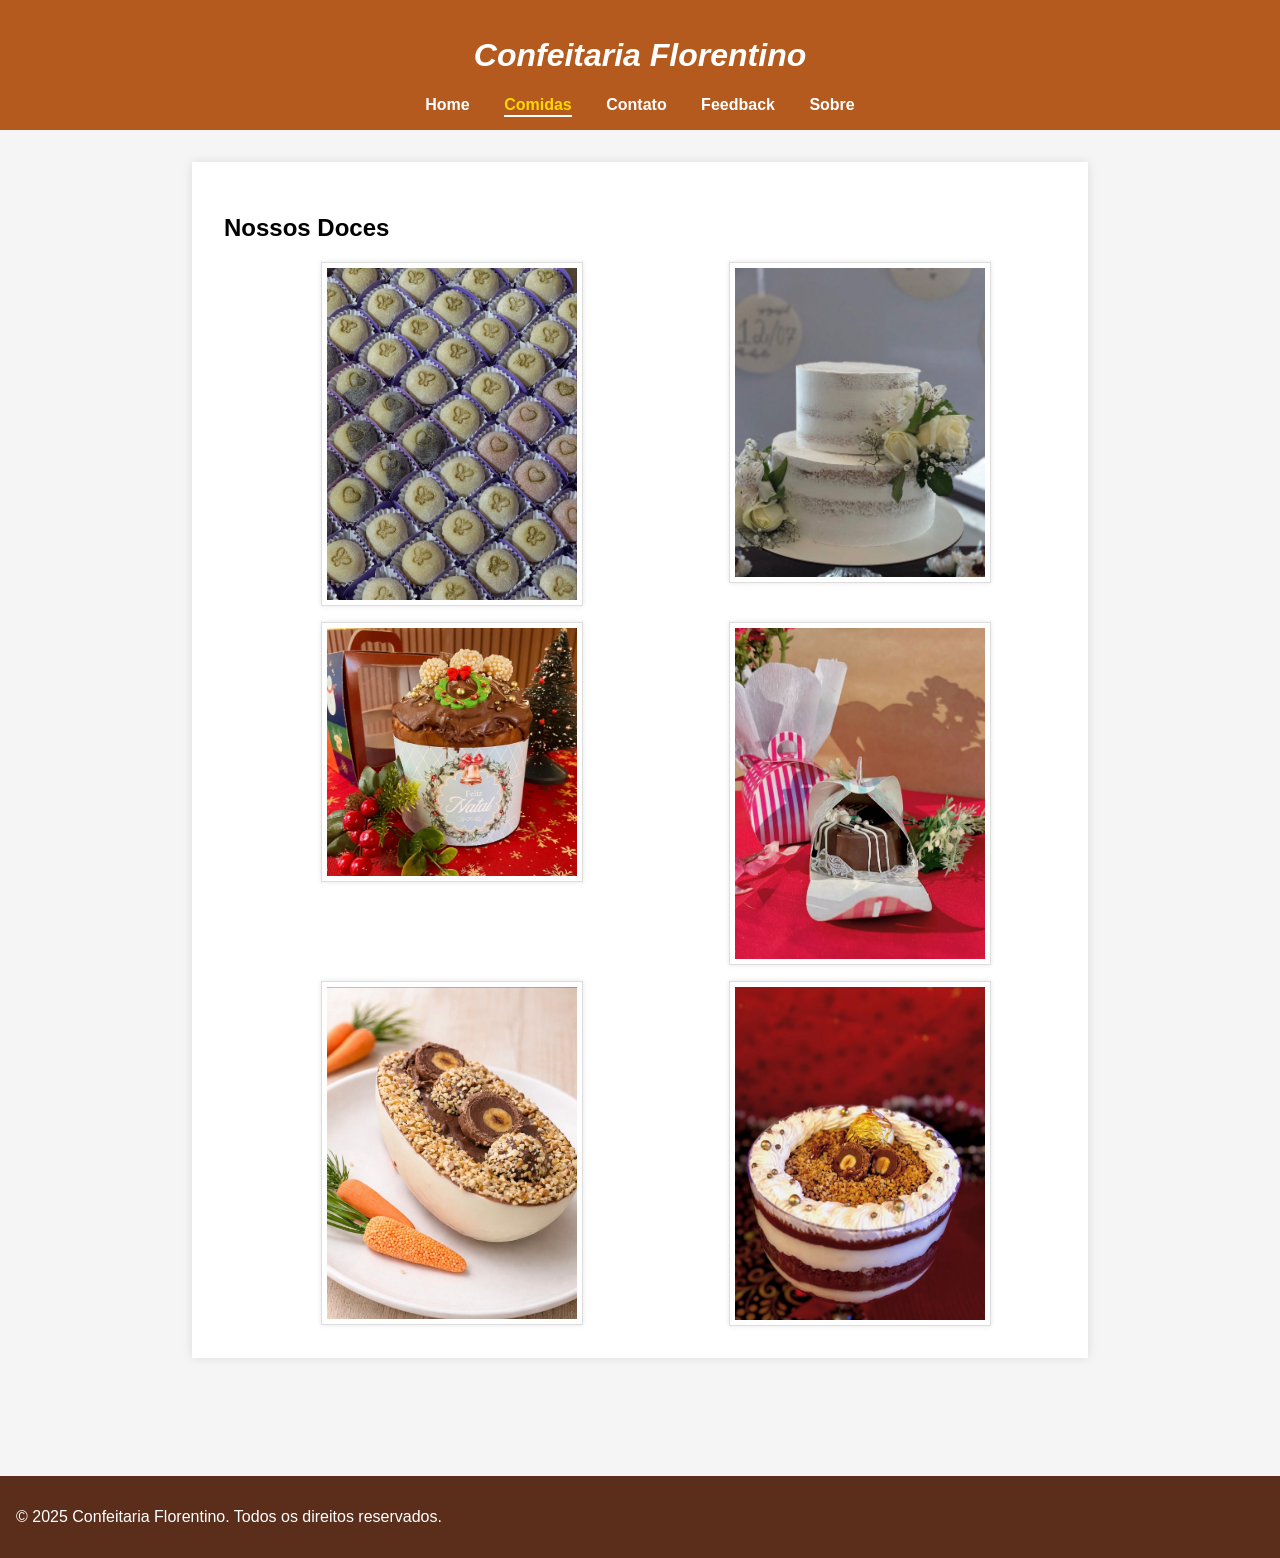
==== PROJETO N2/comidas.html @ 7accd70b "Add files via upload" ====
<!DOCTYPE html>
<html lang="pt-BR">
<head>
  <meta charset="UTF-8">
  <meta name="viewport" content="width=device-width, initial-scale=1.0">
  <title>Página 2</title>
  <link rel="stylesheet" href="style.css">
</head>
<body>

<header>
 <i><h1>Confeitaria Florentino</h1></i>
  <nav>
    <a href="index.html">Home</a>
    <a href="comidas.html" class="ativo">Comidas</a>
    <a href="contato.html">Contato</a>
    <a href="feedback.html">Feedback</a>
    <a href="saibamais.html">Sobre</a>
  </nav>
</header>

<main>
  <section class="container">
    <h2>Nossos Doces </h2>
    <div class="line">
  
      <br>
      <div class="imagem-box">
              <img src="img/Beijinhos.jpeg" alt="Beijinhos">
        <img src="img/Bolo.jpeg" alt="Bolo Branco">
        <img src="img/Chocotone.jpeg" alt="Panetone De Chocolate">
        <img src="img/Doces.jpeg" alt="Docinhos"> 
        <img src="img/Ovo_De_Pascoa.jpeg" alt="Ovo de Páscoa"> 
        <img src="img/Taça.jpeg" alt="Taça Recheada">
      </div>
      
      
    </div>
  </section>
</main>

<br><br><br>

<footer>
  <p>&copy; 2025 Confeitaria Florentino. Todos os direitos reservados.</p>
</footer>

</body>
</html>
---- PROJETO N2/style.css ----
/* style.css */
body {
    margin: 0;
    font-family: Arial, sans-serif;
    background-color: #f5f5f5;
  }

  header {
    background-color: #B55A1E; /* Marrom alaranjado / terracota */
    color: white;
    padding: 1rem;
    text-align: center;
  }

  nav {
    margin-top: 10px;
  }
  
  nav a {
    color: white;
    margin: 0 15px;
    text-decoration: none;
    font-weight: bold;
  }
  main{ 
    background-color: transparent;
  }
  .container {
    margin: 2rem 15%;
    background: white;
    padding: 2rem;
    box-shadow: 0 0 10px rgba(0,0,0,0.1);
    animation: fadeIn 1s ease;
  }
  footer {
    background-color: #5A2E1B; /* Marrom escuro */
    color: white;
    text-align: center;
    padding: 1rem;
    margin-top: 2rem;
  }
  img, video {
    max-width: 100%;
    margin:0rem 0;
    display: block;
  }
  @keyframes fadeIn {
    from { opacity: 0; }
    to { opacity: 1; }
  }
  
  .line {
    display: flex;
    align-items: flex-start; /* Alinha pelo topo */
    gap: 2rem;
  }
  
  .imagem-box {
    display: grid;
    grid-template-columns: repeat(2, minmax(0, 1fr));
    gap: 1rem;
    width: 100%;
  }
  
  .imagem-box img {
    width: 100%;
    max-width: 250px;
    height: auto;
    display: block;
    margin: 0 auto;
    border: 1px solid #ddd;
    box-shadow: 0 0 5px rgba(0,0,0,0.1);
    padding: 5px;
    background: #fff;
  }
  
  .texto-box {
    flex: 0 0 65%;
    background: #fafafa;
    padding: 1rem;
    border: 1px solid #ddd;
    box-shadow: 0 0 5px rgba(0,0,0,0.5);
    text-align: center; /* Centraliza os links */
  }
    
  .texto-box p {
    text-align: justify; /* Deixa os parágrafos justificados */
  }

.sobre{
    position: relative;
    width: 100%;
    height: 100vh;
    display: flex;
    align-items: center;
    padding-left: 80px;
    background-image: none;
    color: #f6f1e9;
}

.sobre::after {
    content: "";
    position: absolute;
    inset: 0;
    background: rgba(0, 0, 0, 0.45);
    z-index: 1;
}

.texto-sobre{
    position: relative;
    z-index: 2;
    max-width: 500px;
    color: #f6f1e9;
}

.subtitulo{
    color: #f4d4aa;
    font-size: 14px;
    letter-spacing: 4px;
    font-weight: bold;
}

.texto-sobre h1{
    font-size: 64px;
    color: #fff;
    margin: 20px 0;
    line-height: 1.1;
    font-family: serif;
}

.linha-coracao{
    display: flex;
    align-items: center;
    gap: 15px;
    margin-bottom: 25px;
}

.linha{
    width: 60px;
    height: 1px;
    background-color: #d8a16b;
}

.coracao{
    color: #d8a16b;
    font-size: 18px;
}

.texto-sobre p{
    font-size: 20px;
    line-height: 1.8;
    color: #f6f1e9;
}

.home-fundo {
    position: relative;
    overflow: hidden;
    height: 100vh; /* 100% da altura da tela */
    display: flex;
    align-items: center;
    justify-content: center;
    color: white;
    text-align: center;
    padding: 0;
    margin: 0;
  }
  

.home-fundo::before {
  content: "";
  position: absolute;
  top: 0; left: 0;
  width: 100%;
  height: 100%;
  background-image: url('img/banner.jpeg');
  background-size: cover;
  background-position: center;
  z-index: 1;
}

.home-fundo::after {
  content: "";
  position: absolute;
  top: 0; 
  left: 0;
  width: 100%;
  height: 100%;
  background-color: rgba(0,0,0,0.4); /* camada escura */
  z-index: 2;
}

.conteudo-home {
  position: relative;
  z-index: 3;
  padding: 2rem;
}

@keyframes zoom {
  0% { transform: scale(1); }
  100% { transform: scale(1.1); }
}

nav a.ativo {
  border-bottom: 2px solid #fff; /* linha branca embaixo */
  padding-bottom: 2px;
  color: #ffd700; /* opcional: cor dourada para destaque */
  transition: all 0.3s ease; /* Suaviza o efeito */
}
  
/* EFEITO ao passar o mouse no link ativo */
nav a.ativo:hover {
  color: #ff4500; /* Muda para laranja forte */
  border-bottom: 2px solid #ff4500; /* Linha também muda para laranja */
  transform: scale(1.1); /* Dá um leve "zoom" no texto */
}








/* EFEITOS PARA O VIDEO INDEX_VIDEO */

.video-container {
  position: absolute;
  top: 0; 
  left: 0;
  width: 100%;
  height: 100%; /* Agora 100% da altura da seção home-fundo */
  overflow: hidden;
  z-index: 1;
}

.video-container iframe {
  width: 100%;
  height: 100%;
  object-fit: cover;
  pointer-events: none; /* Impede clique no vídeo */
}

/* Justifica o texto de todos os parágrafos */
p {
  text-align: justify;
  
}
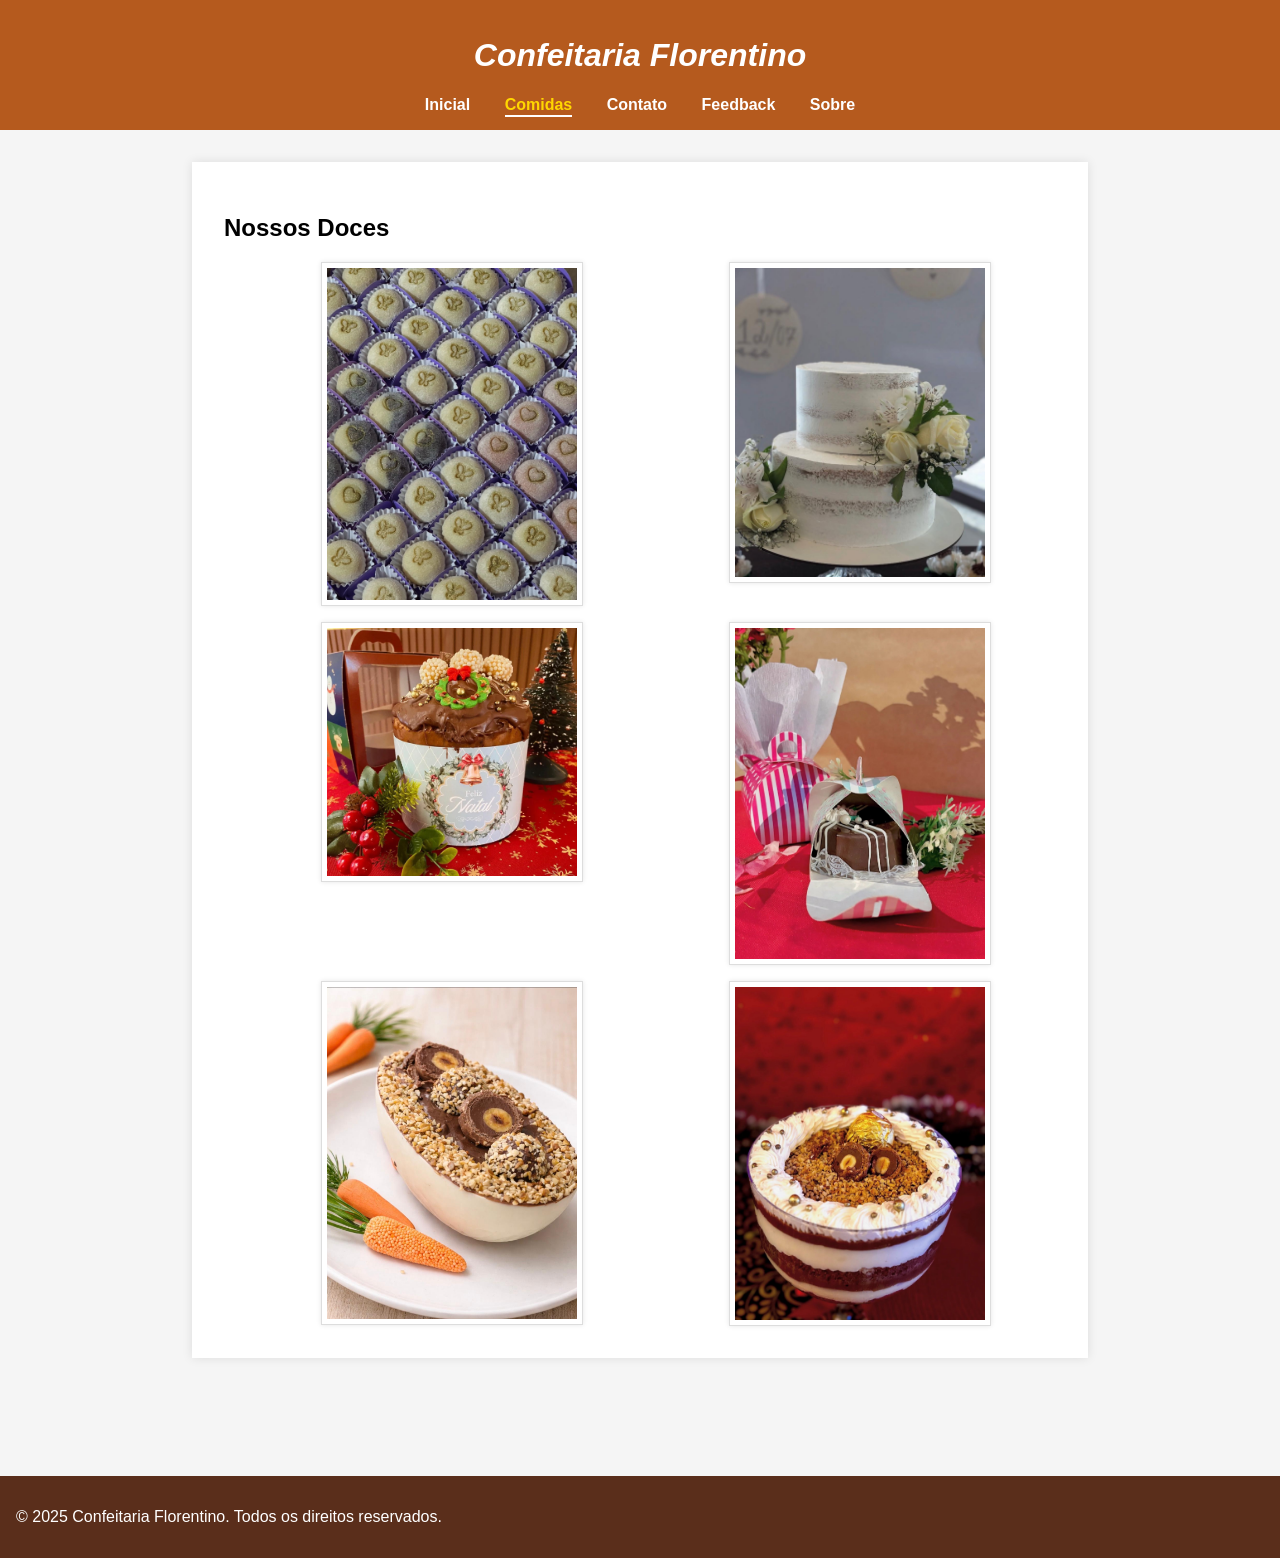
==== commit 9e8ca0f4: "Fix HTML formatting and update navigation link" ====
--- a/PROJETO N2/comidas.html
+++ b/PROJETO N2/comidas.html
@@ -11,7 +11,7 @@
 <header>
  <i><h1>Confeitaria Florentino</h1></i>
   <nav>
-    <a href="index.html">Home</a>
+    <a href="index.html">Inicial</a>
     <a href="comidas.html" class="ativo">Comidas</a>
     <a href="contato.html">Contato</a>
     <a href="feedback.html">Feedback</a>
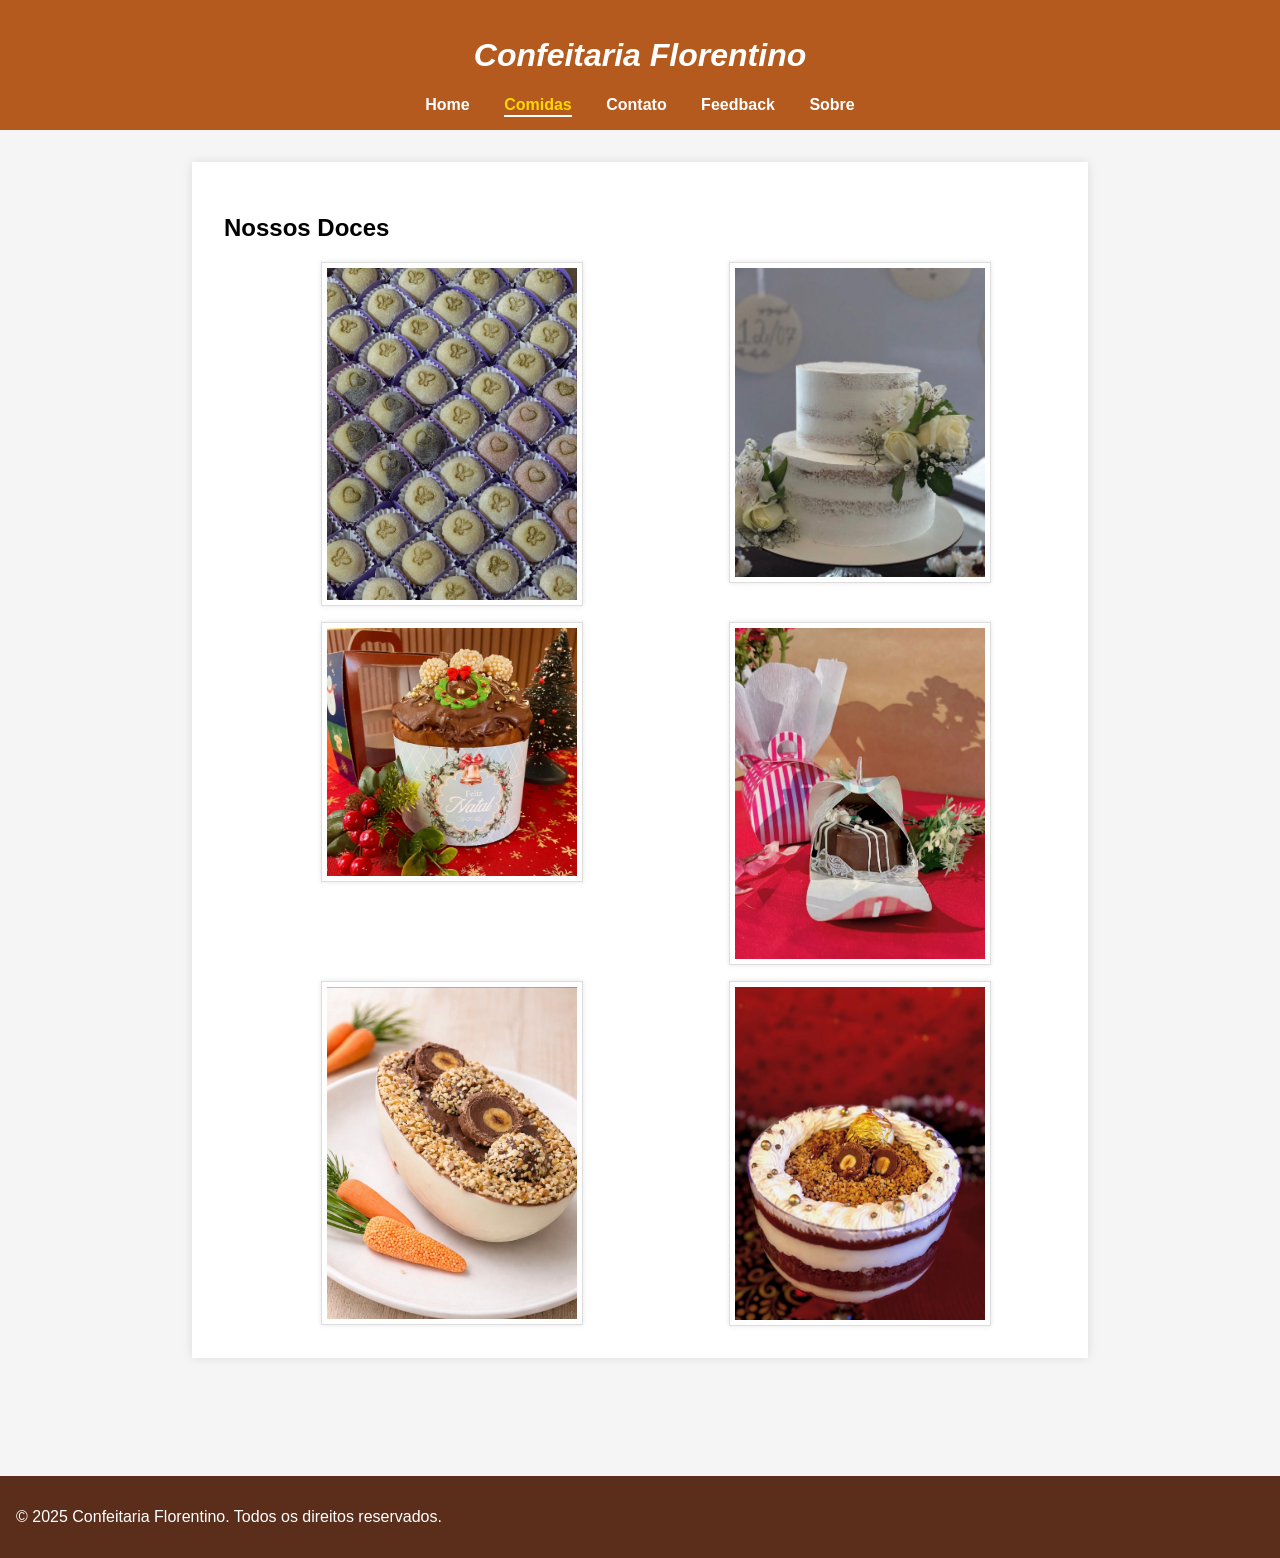
==== commit 4c81e85e: "Fix HTML structure and update navigation links" ====
--- a/PROJETO N2/comidas.html
+++ b/PROJETO N2/comidas.html
@@ -11,7 +11,7 @@
 <header>
  <i><h1>Confeitaria Florentino</h1></i>
   <nav>
-    <a href="index.html">Inicial</a>
+    <a href="index.html">Home</a>
     <a href="comidas.html" class="ativo">Comidas</a>
     <a href="contato.html">Contato</a>
     <a href="feedback.html">Feedback</a>
